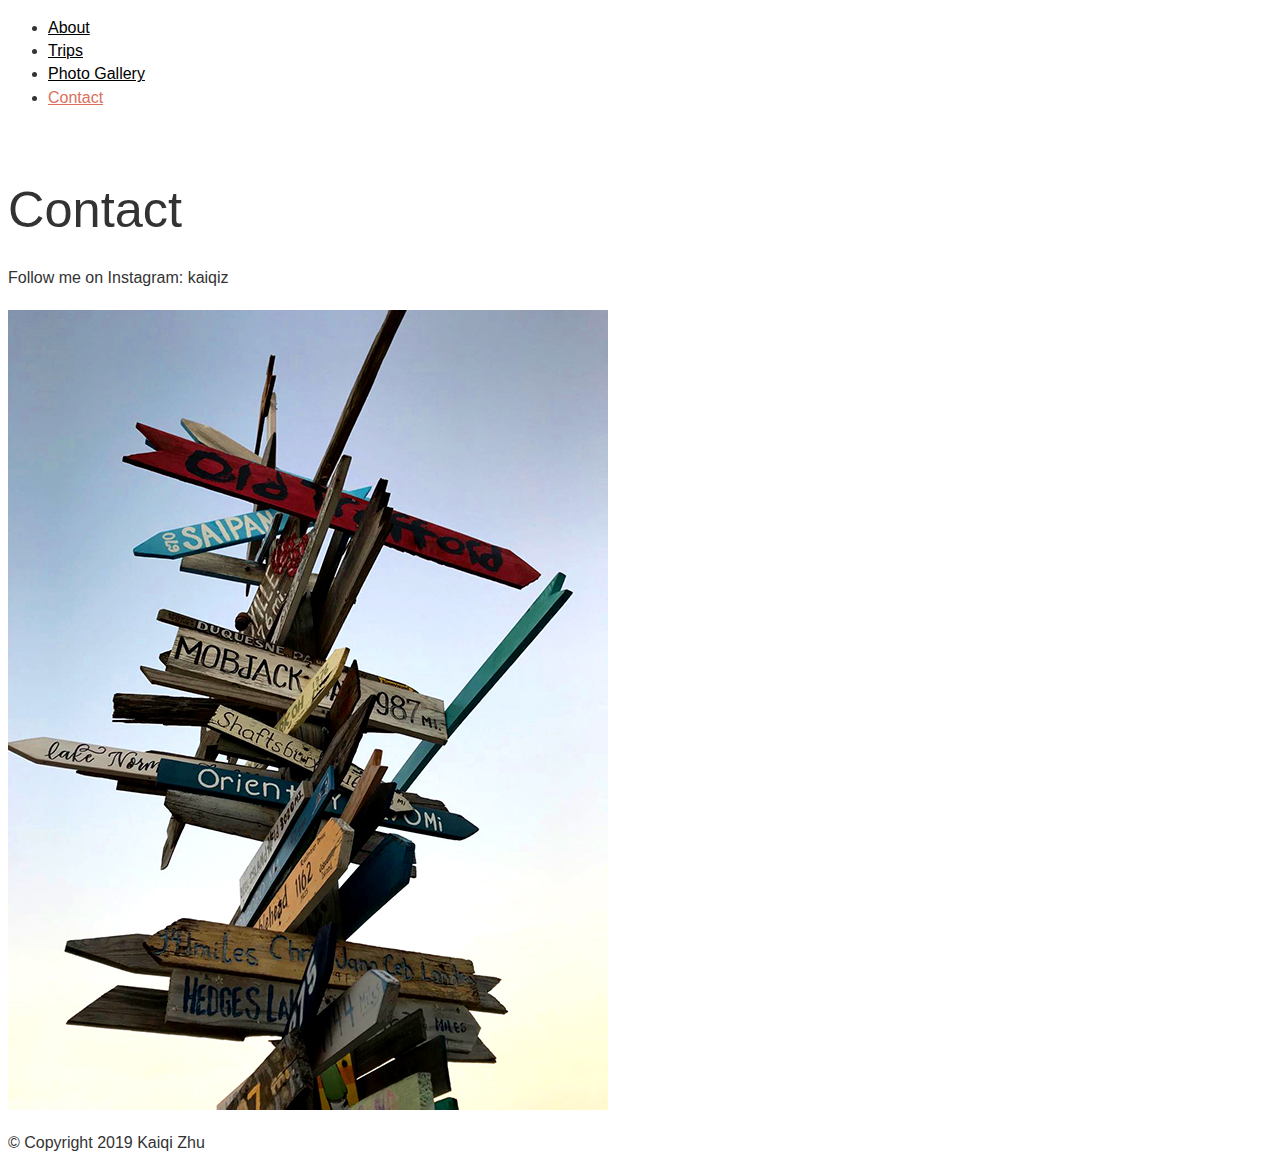
==== contact.html @ ed7ba239 "Add files via upload" ====
<!DOCTYPE html>
<html lang="en" dir="ltr">
  <head>
    <meta charset="utf-8">
    <link rel="stylesheet" type="text/css" href="css/style.css">
    <title>Contact</title>
  </head>

  <header>
    <nav>
        <ul>
            <li><a href = "index.html">About</a></li>
            <li><a href = "location.html">Trips</a></li>
            <li><a href = "photo_gallery.html">Photo Gallery</a></li>
            <li><a href = "contact.html" class="current">Contact</a></li>

        </ul>
    </nav>

    <h1>Contact</h1>

</header>
  <body>
    <p>Follow me on Instagram: kaiqiz </p>
    <img src="images/keywest_2.jpg" alt ="Key West"/>
  </body>

  <footer>&copy; Copyright 2019 Kaiqi Zhu</footer>
  
</html>
---- css/style.css ----
html {
    font-size: 1em;
}

/* link*/

a {
    color: black;
}

a:hover {
    color: #B2B1AE;
}

.current {
    color: #DC6F5C;
}

/* body*/
body {
    background-color: #ffffff;
    font-family: 'Dosis', sans-serif;
    font-weight: 400;
    line-height: 1.45;
    color: #333;
}

p {
    margin-bottom: 1.3em;
     font-family: 'Dosis', sans-serif;
}



h1,
h2,
h3,
h4 {
    margin: 1.414em 0 0.5em;
    font-weight: inherit;
    line-height: 1.2;
}

h1 {
    font-size: 3.157em;
}

h2 {
    font-size: 2.369em;

}

h3 {
    font-size: 1.333em;

}

h4 {
    font-size: 1.333em;

}

footer {
    font-size: 1em;
    margin-top:15px;
    margin-bottom: 15px;
}
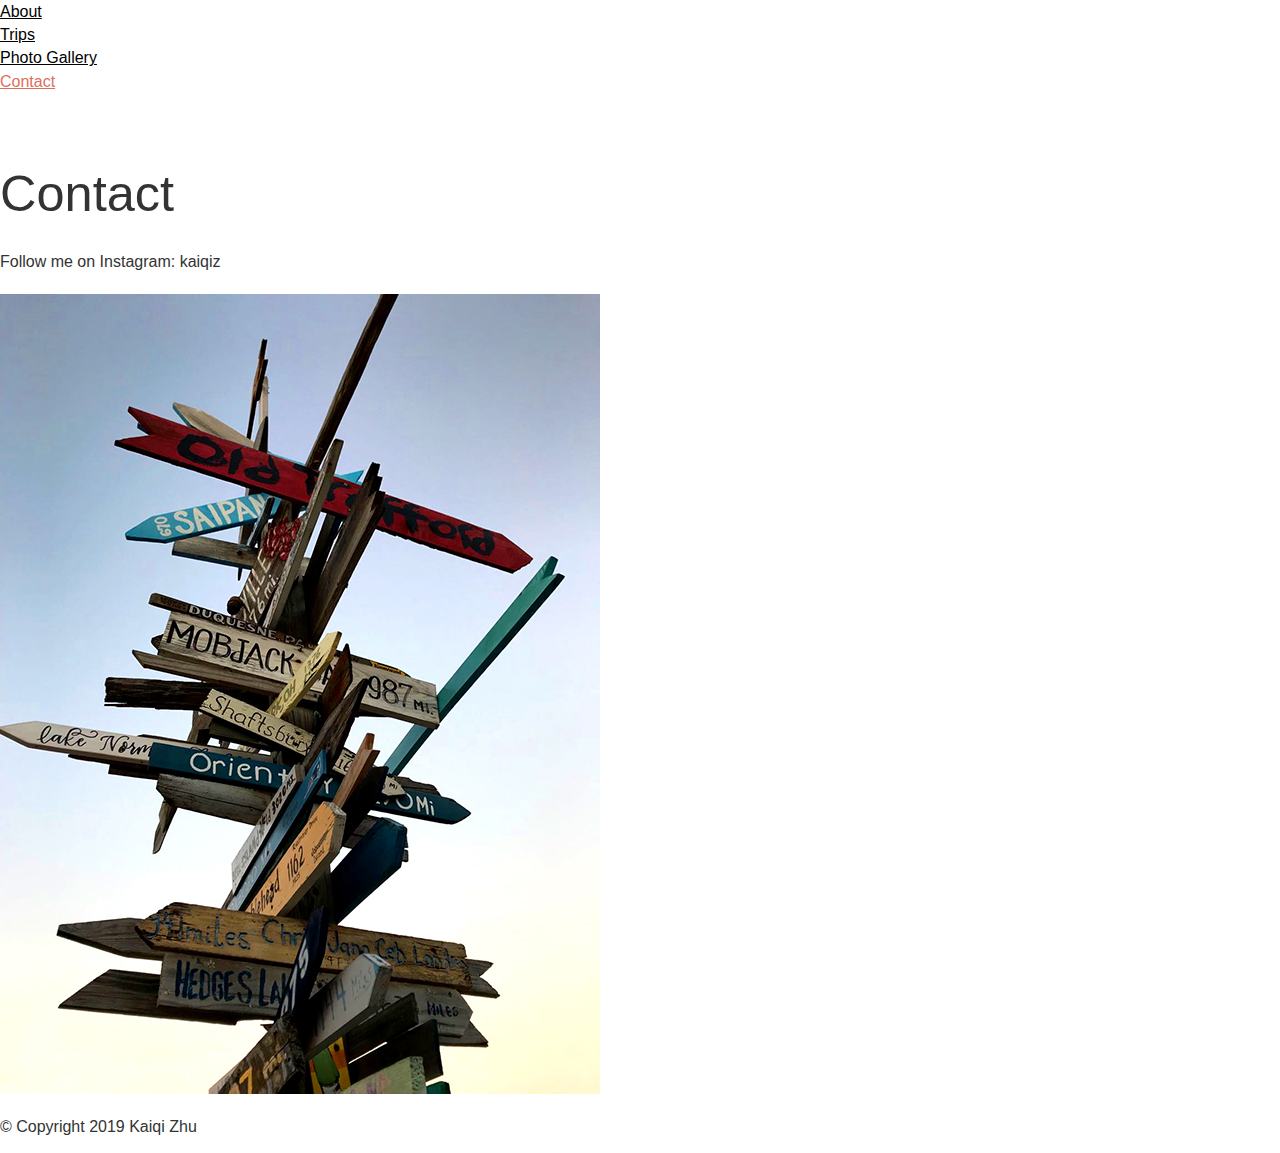
==== commit c3371ee7: "Add files via upload" ====
--- a/contact.html
+++ b/contact.html
@@ -2,29 +2,38 @@
 <html lang="en" dir="ltr">
   <head>
     <meta charset="utf-8">
+    <meta name = "viewport" content="width=device-width, initial-scale=1">
+    <link rel="stylesheet" type="text/css" href="css/html5reset.css">
     <link rel="stylesheet" type="text/css" href="css/style.css">
     <title>Contact</title>
   </head>
 
-  <header>
-    <nav>
-        <ul>
-            <li><a href = "index.html">About</a></li>
-            <li><a href = "location.html">Trips</a></li>
-            <li><a href = "photo_gallery.html">Photo Gallery</a></li>
-            <li><a href = "contact.html" class="current">Contact</a></li>
 
-        </ul>
-    </nav>
 
-    <h1>Contact</h1>
+  <body>
+    <header>
+      <nav>
+          <ul>
+              <li><a href = "index.html">About</a></li>
+              <li><a href = "location.html">Trips</a></li>
+              <li><a href = "photo_gallery.html">Photo Gallery</a></li>
+              <li><a href = "contact.html" class="current">Contact</a></li>
 
-</header>
-  <body>
+          </ul>
+      </nav>
+
+      <h1>Contact</h1>
+
+  </header>
+
+  <main>
     <p>Follow me on Instagram: kaiqiz </p>
     <img src="images/keywest_2.jpg" alt ="Key West"/>
-  </body>
+  </main>
 
-  <footer>&copy; Copyright 2019 Kaiqi Zhu</footer>
-  
+    <footer>&copy; Copyright 2019 Kaiqi Zhu</footer>
+</body>
+
+
+
 </html>
--- a/css/style.css
+++ b/css/style.css
@@ -4,11 +4,11 @@
 
 /* link*/
 
-a {
+nav li a {
     color: black;
 }
 
-a:hover {
+nav li a :hover {
     color: #B2B1AE;
 }
 
@@ -27,7 +27,7 @@
 
 p {
     margin-bottom: 1.3em;
-     font-family: 'Dosis', sans-serif;
+    font-family: 'Dosis', sans-serif;
 }
 
 
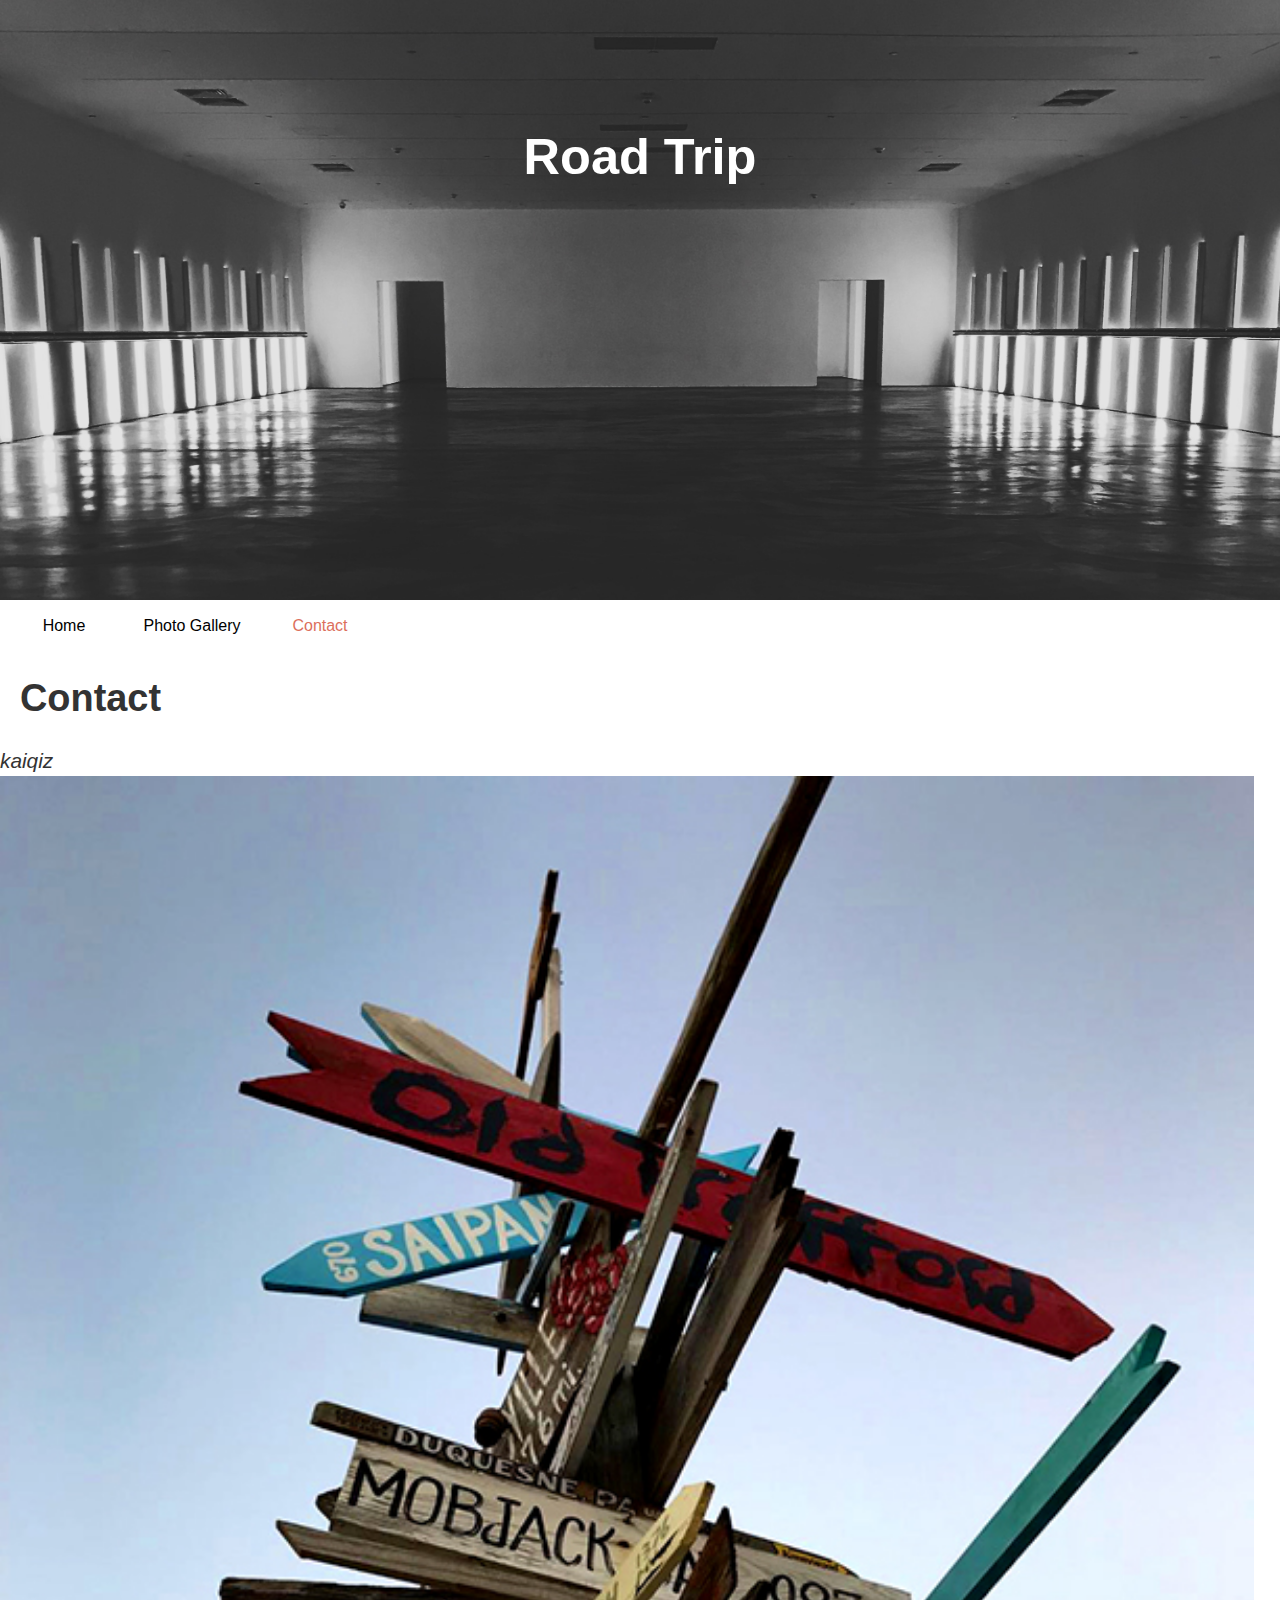
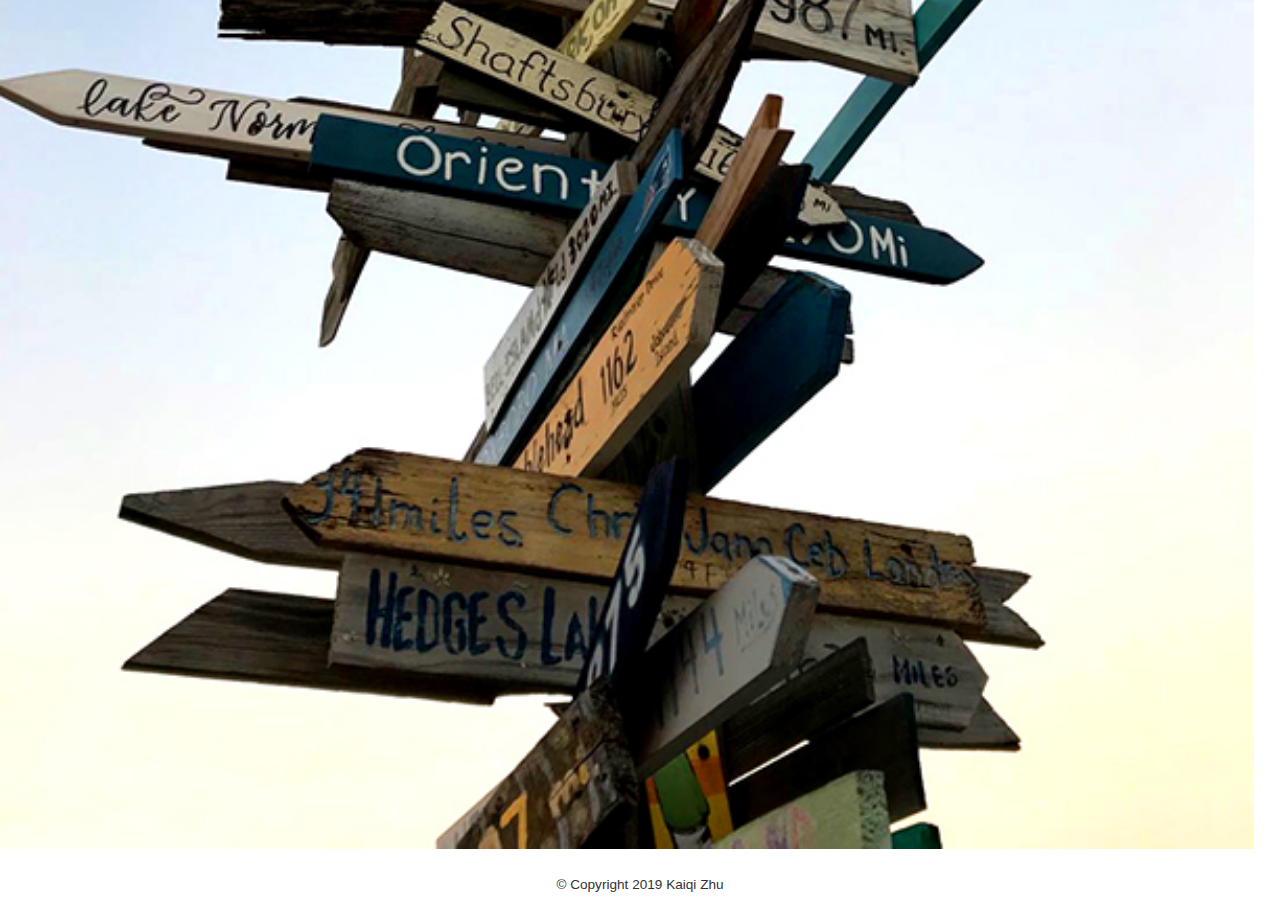
==== commit 9d1d84ba: "Add files via upload" ====
--- a/contact.html
+++ b/contact.html
@@ -5,33 +5,44 @@
     <meta name = "viewport" content="width=device-width, initial-scale=1">
     <link rel="stylesheet" type="text/css" href="css/html5reset.css">
     <link rel="stylesheet" type="text/css" href="css/style.css">
+    <link rel="stylesheet" href="https://use.fontawesome.com/releases/v5.7.2/css/all.css" integrity="sha384-fnmOCqbTlWIlj8LyTjo7mOUStjsKC4pOpQbqyi7RrhN7udi9RwhKkMHpvLbHG9Sr" crossorigin="anonymous">
     <title>Contact</title>
+
   </head>
 
 
 
   <body>
-    <header>
-      <nav>
-          <ul>
-              <li><a href = "index.html">About</a></li>
-              <li><a href = "location.html">Trips</a></li>
-              <li><a href = "photo_gallery.html">Photo Gallery</a></li>
-              <li><a href = "contact.html" class="current">Contact</a></li>
+    <!-- this is header -->
+    <div class="header">
+      <h1>Road Trip</h1>
 
-          </ul>
-      </nav>
+    </div>
 
-      <h1>Contact</h1>
+    <!-- this is top navigation -->
+      <div class="topnavbar">
 
-  </header>
+              <a href = "index.html">Home</a>
+              <a href = "photo_gallery.html">Photo Gallery</a>
+              <a href = "contact.html" class="active">Contact</a>
 
-  <main>
-    <p>Follow me on Instagram: kaiqiz </p>
+
+      </div>
+
+
+
+
+
+  <div>
+    <h2>Contact</h2>
+    <i class="fab fa-instagram">kaiqiz</i>
     <img src="images/keywest_2.jpg" alt ="Key West"/>
-  </main>
+  </div>
+
+  <div>
 
     <footer>&copy; Copyright 2019 Kaiqi Zhu</footer>
+  </div>
 </body>
 
 
--- a/css/style.css
+++ b/css/style.css
@@ -2,18 +2,118 @@
     font-size: 1em;
 }
 
+
+/*header*/
+
+.header {
+  padding:60px;
+  height:200px;
+  background-color: #cccccc;
+  background-image: url("../images/backgroundimg.jpg");
+  background-size:cover;
+  background-position: center;
+  position: relative;
+  background-repeat:no-repeat;
+  text-align: center;
+  color: white;
+}
+
 /* link*/
-
-nav li a {
+.topnavbar {
+  display: flex;
+  flex-direction:column;
+  background-color: white;
+}
+
+.topnavbar a {
+    float: none;
+    width: 100%;
     color: black;
-}
-
-nav li a :hover {
+    padding:14px;
+    text-decoration: none;
+    text-align: left;
+}
+
+.topnavbar a:hover:not(.active) {
     color: #B2B1AE;
 }
 
-.current {
+.topnavbar a.active{
     color: #DC6F5C;
+}
+
+img{
+  width: 98%;
+
+}
+
+.row{
+  display: flex;
+  flex-wrap: wrap;
+  padding:4px;
+}
+
+.column{
+  flex:50%;
+  max-width: 50%;
+}
+
+.column img {
+  margin:8px;
+  vertical-align: middle;
+}
+
+.columnlocation{
+  flex:100%;
+
+}
+
+.stayright{
+  position: absolute;
+  right: 20px;
+}
+
+@media screen and (min-width:700px){
+
+  .header {
+    padding:100px;
+    height:400px;
+    background-color: #ffffff;
+    background-image: url("../images/backgroundimg.jpg");
+    background-position:center;
+    position: relative;
+    background-size:cover;
+    background-repeat:no-repeat;
+    text-align: center;
+    color: white;
+  }
+  .topnavbar {
+    display: flex;
+    flex-direction: row;
+    background-color: white;
+
+  }
+
+  .topnavbar a {
+      float:right;
+      color: black;
+      width:100px;
+      padding: 14px;
+      text-decoration: none;
+      text-align: center;
+  }
+
+  .column {
+    flex:25%;
+    max-width:25%;
+  }
+
+  .columnlocation{
+    flex:50%;
+    max-width:100%;
+  }
+
+
 }
 
 /* body*/
@@ -25,20 +125,19 @@
     color: #333;
 }
 
+.fa-instagram {
+  font-size:1.3em;
+  margin-bottom: 1.3em;
+  font-family: 'Dosis', sans-serif;
+}
+
 p {
-    margin-bottom: 1.3em;
+    margin: 20px;
     font-family: 'Dosis', sans-serif;
 }
 
-
-
-h1,
-h2,
-h3,
-h4 {
-    margin: 1.414em 0 0.5em;
-    font-weight: inherit;
-    line-height: 1.2;
+h1,h2,h3,h4{
+  margin:20px;
 }
 
 h1 {
@@ -60,8 +159,48 @@
 
 }
 
+/* p a {
+    color: black;
+}
+p a:hover{
+  color: #B2B1AE;
+} */
+
+a.skip{
+	padding:5px;
+	text-decoration: none;
+	position: relative;
+    top: -100px;
+    transition: top ease-in 1s;
+}
+
+a.skip:focus{
+	background: white;
+	top: 10px;
+}
+
+
+.menu{
+  display: flex;
+  flex-direction:column;
+  position: fixed;
+  right:50px;
+  top: 300px;
+  text-align: left;
+}
+
+.menu a{
+  color:#cccccc
+}
+
+.menu a:hover{
+  right: 50px;
+  color:#000000;
+}
+
 footer {
-    font-size: 1em;
-    margin-top:15px;
-    margin-bottom: 15px;
-}
+    font-size: 0.85em;
+    text-align:center;
+    margin:20px;
+
+}
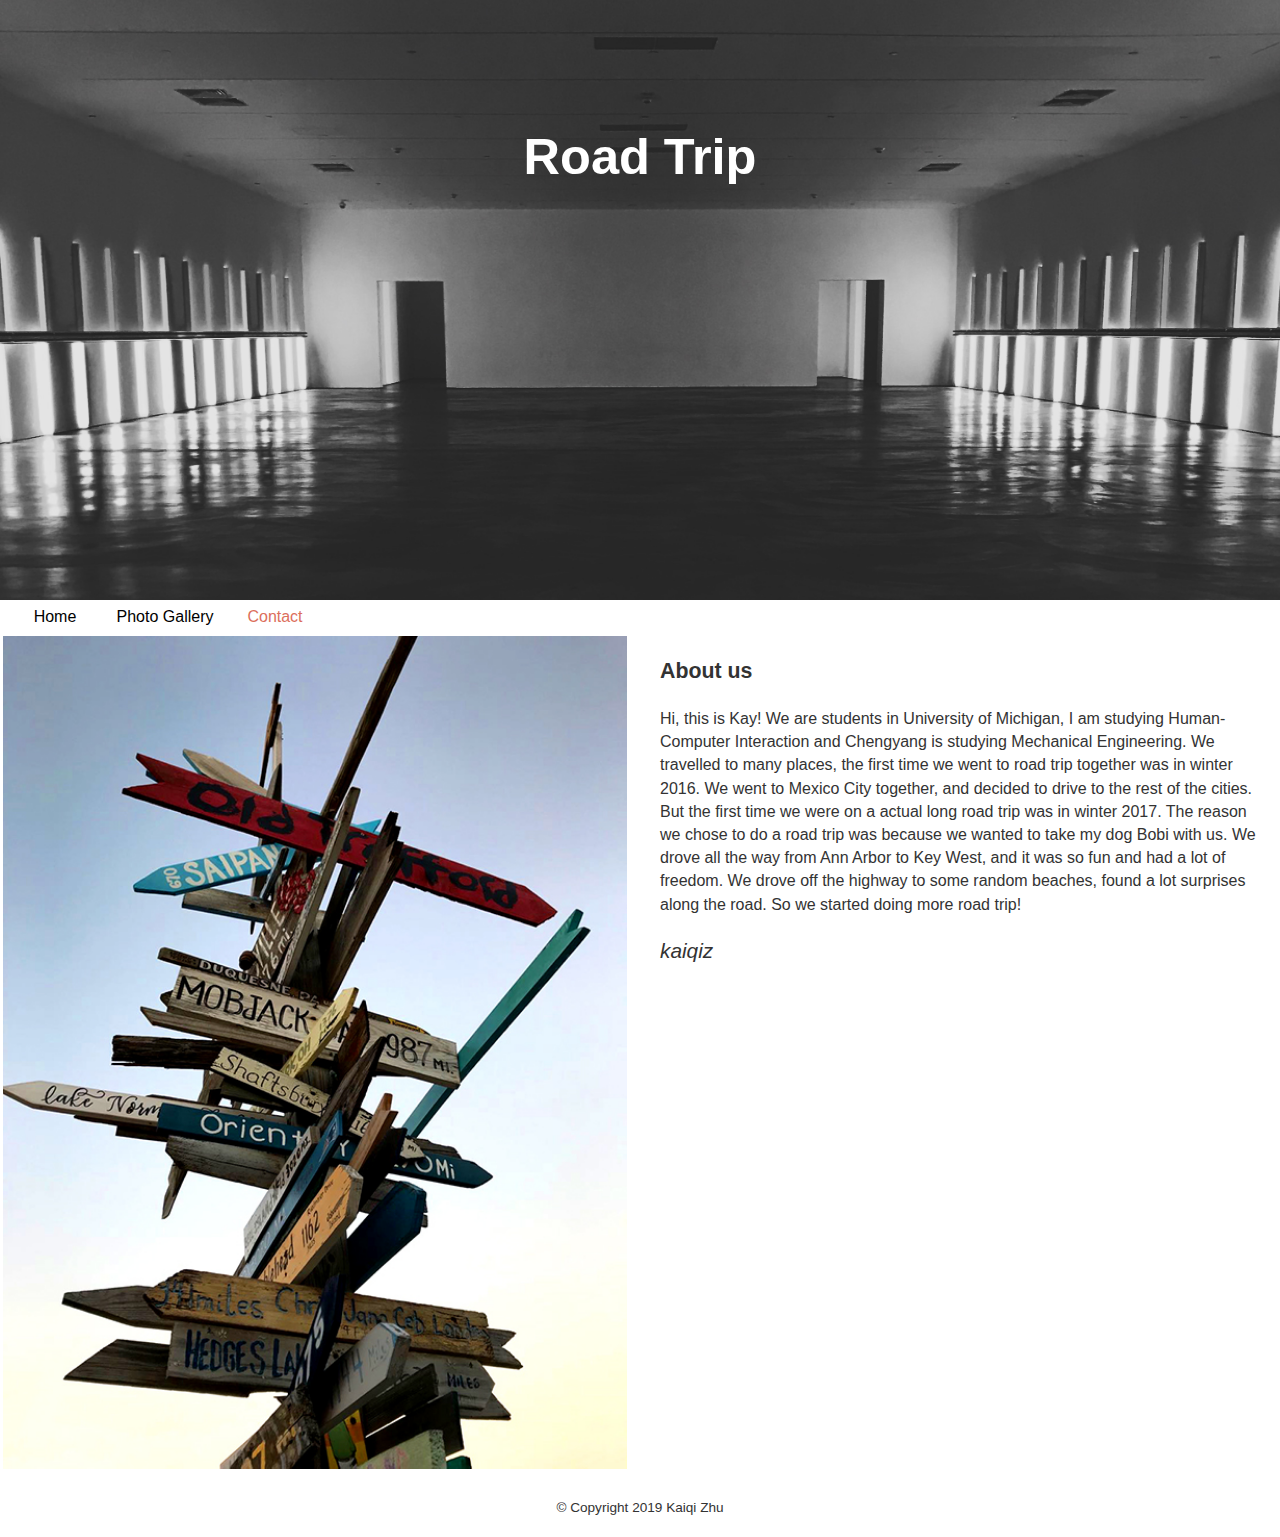
==== commit 607a6a51: "Add files via upload" ====
--- a/contact.html
+++ b/contact.html
@@ -33,10 +33,23 @@
 
 
 
-  <div>
-    <h2>Contact</h2>
-    <i class="fab fa-instagram">kaiqiz</i>
-    <img src="images/keywest_2.jpg" alt ="Key West"/>
+  <div class="row">
+
+    <div class="columnlocation">
+      <img src="images/keywest_2.jpg" alt ="Key West"/>
+    </div>
+
+    <div class="columnlocation">
+      <h3>About us</h3>
+      <p> Hi, this is Kay! We are students in University of Michigan, I am studying Human-Computer Interaction and Chengyang is studying
+        Mechanical Engineering. We travelled to many places, the first time we went to road trip together was in winter 2016.
+        We went to Mexico City together, and decided to drive to the rest of the cities. But the first time we were on a actual long
+        road trip was in winter 2017. The reason we chose to do a road trip was because we wanted to take my dog Bobi with us. We
+       drove all the way from Ann Arbor to Key West, and it was so fun and had a lot of freedom. We drove off the highway to some
+       random beaches, found a lot surprises along the road. So we started doing more road trip! </p>
+      <i class="fab fa-instagram">kaiqiz</i>
+    </div>
+
   </div>
 
   <div>
--- a/css/style.css
+++ b/css/style.css
@@ -50,7 +50,7 @@
 .row{
   display: flex;
   flex-wrap: wrap;
-  padding:4px;
+  padding:3px;
 }
 
 .column{
@@ -59,7 +59,7 @@
 }
 
 .column img {
-  margin:8px;
+  margin:5px;
   vertical-align: middle;
 }
 
@@ -98,7 +98,7 @@
       float:right;
       color: black;
       width:100px;
-      padding: 14px;
+      padding: 5px;
       text-decoration: none;
       text-align: center;
   }
@@ -170,13 +170,15 @@
 	padding:5px;
 	text-decoration: none;
 	position: relative;
-    top: -100px;
-    transition: top ease-in 1s;
+  top: -100px;
+  left:20px;
+  transition: top ease-in 1s;
 }
 
 a.skip:focus{
 	background: white;
 	top: 10px;
+  left:20px;
 }
 
 
@@ -198,6 +200,11 @@
   color:#000000;
 }
 
+i{
+  margin:20px;
+  font-family:  'Dosis', sans-serif;
+}
+
 footer {
     font-size: 0.85em;
     text-align:center;
